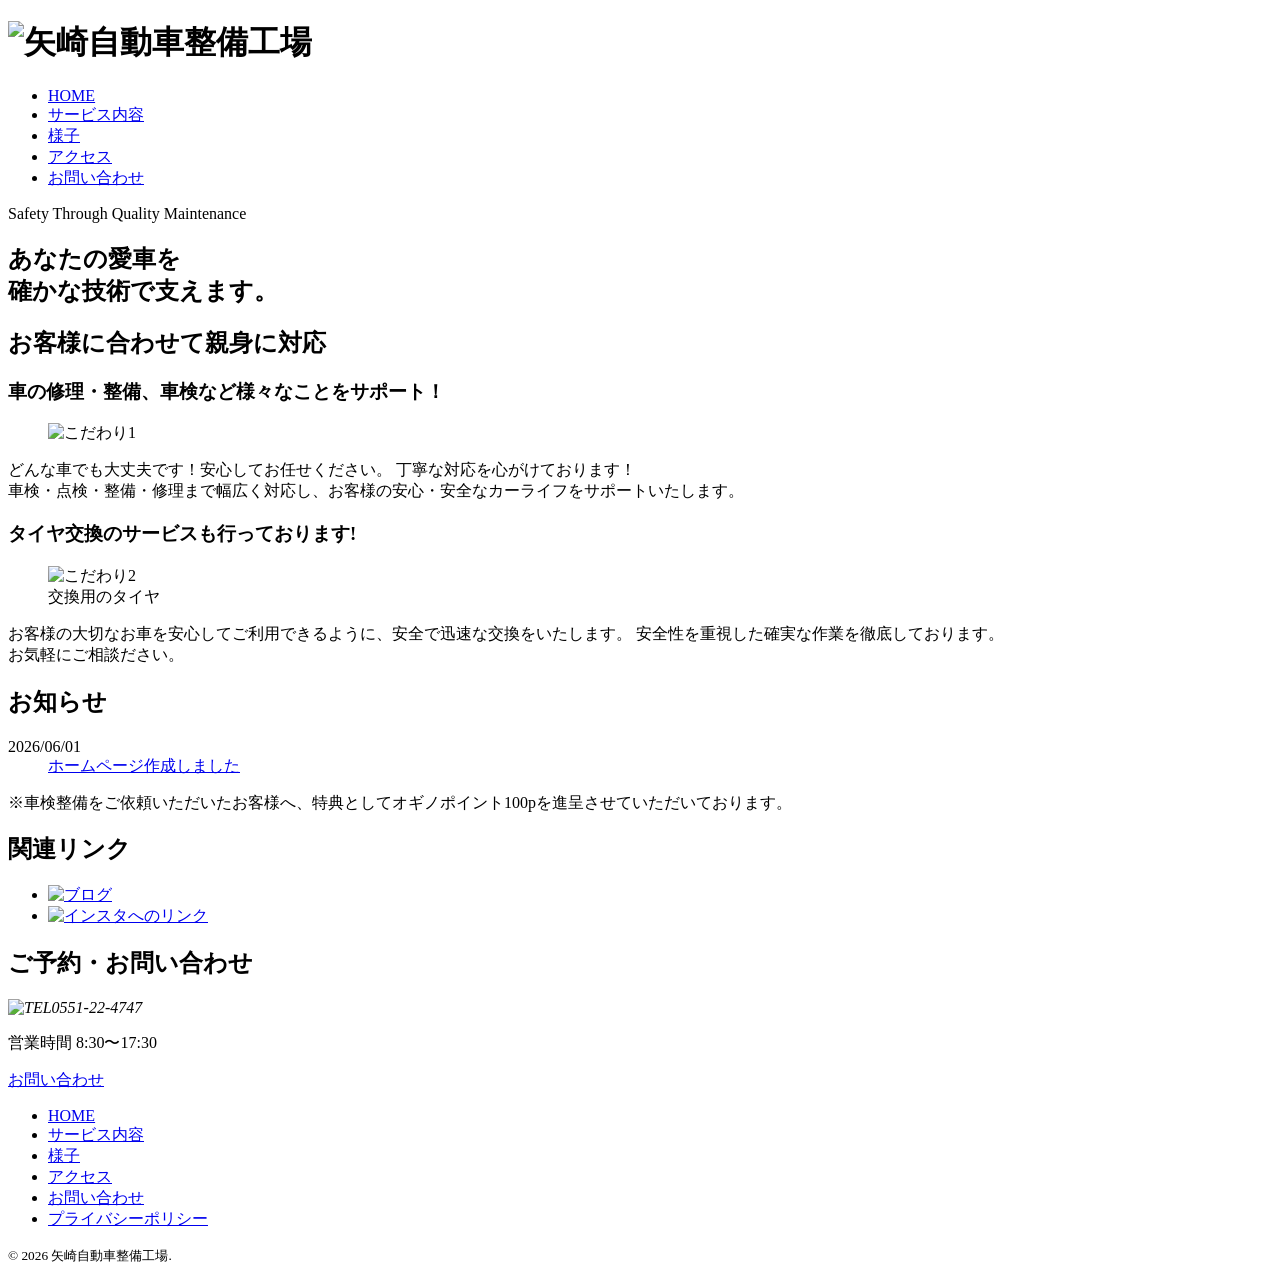
==== index.html @ 376228ba "Add files via upload" ====
<!DOCTYPE html>
<html lang="ja">


<head>
  <meta charset="UTF-8">
  <title>矢崎自動車整備工場 </title>
  <meta name="viewport" content="width=device-width, initial-scale=1">
  <link rel="stylesheet" href="css/style.css">
</head>

<body>

  <!--ヘッダー-->
  <header>
    <div id="mein">
    <h1><img src="images/rog.png" alt="矢崎自動車整備工場"></h1>
    
    <nav id="global_navi">
      <ul>
        <li class="current"><a href="index.html">HOME</a></li>
        <li><a href="course.html">サービス内容</a></li>
        <li><a href="gallery.html">様子</a></li>
        <li><a href="access.html">アクセス</a></li>
        <li><a href="contact.html">お問い合わせ</a></li>
      </ul>
    </nav>
  </header>
  <!--/ヘッダー-->


  <!--メインビジュアル画像-->
  <div id="kou">

 <section id="hero" class="container">
      <div class="hero_inner">
        <p class="pop">Safety Through Quality Maintenance</p>
        <h1>あなたの愛車を<br>確かな技術で支えます。</h1></div>
  </div>
  <!--/メインビジュアル画像-->

  <!--wrapper-->
  <div id="wrapper">
    <!--メイン-->
    <div id="main">
        <section id="point">
        <h2>お客様に合わせて親身に対応</h2>
        <section>
          <h3>車の修理・整備、車検など様々なことをサポート！</h3>
          <figure>
            <img src="images/naosu.png" alt="こだわり1">
            <figcation></figcaption>
          </figure>
       
          <p>どんな車でも大丈夫です！安心してお任せください。
              丁寧な対応を心がけております！<br>車検・点検・整備・修理まで幅広く対応し、お客様の安心・安全なカーライフをサポートいたします。
            <br>
            </p>
        </section>
        <section>
          <h3>タイヤ交換のサービスも行っております!</h3>
          <figure>
            <img src="images/IMG_0017.jpg" alt="こだわり2">
            <figcaption>交換用のタイヤ</figcaption>
          </figure>
          <p>お客様の大切なお車を安心してご利用できるように、安全で迅速な交換をいたします。
             安全性を重視した確実な作業を徹底しております。 <br>お気軽にご相談ださい。</br></p>
        </section>
      </section>
      <section id="news">
        <h2 id="oshirase">お知らせ</h2>
        <dl>
          <dt>2026/06/01</dt>
          <dd><a href="index.html">ホームページ作成しました</a></dd>
          <p id="irai">※車検整備をご依頼いただいたお客様へ、特典としてオギノポイント100pを進呈させていただいております。</p>
        </dl>
      </section>
    </div>
    <!--/メイン-->

    <!--サイド-->
    <aside id="sidebar">
      <section id="side_banner">
        <h2 id="kanrin">関連リンク</h2>
        <ul>
          <li><a href="#" target="_blank"><img src="images/images.png" alt="ブログ"></a></li>
          <li><a href="https://www.instagram.com/" target="_blank"><img src="images/insta.jpg"
                alt="インスタへのリンク"></a></li>
        </ul>
      </section>
      <section id="side_contact">
        <h2>ご予約・お問い合わせ</h2>
        <address><img src="images/mark_tel.png" alt="TEL">0551-22-4747</address>
        <p>営業時間 8:30〜17:30</p>
        <p><a href="contact.html" class="contact_button">お問い合わせ</a></p>
      </section>
    </aside>
    <!--/サイド-->
  </div>
  <!--/wrapper-->

  <!--フッター-->
  <footer>
    <div id="footer_nav">
      <ul>
        <li><a href="index.html">HOME</a></li>
        <li><a href="course.html">サービス内容</a></li>
        <li><a href="gallery.html">様子</a></li>
        <li><a href="access.html">アクセス</a></li>
        <li><a href="contact.html">お問い合わせ</a></li>
        <li><a href="policy.html">プライバシーポリシー</a></li>
      </ul>
    </div>
    <small>&copy; 2026 矢崎自動車整備工場.</small>
  </footer>
  <!--/フッター-->

</body>

</html>
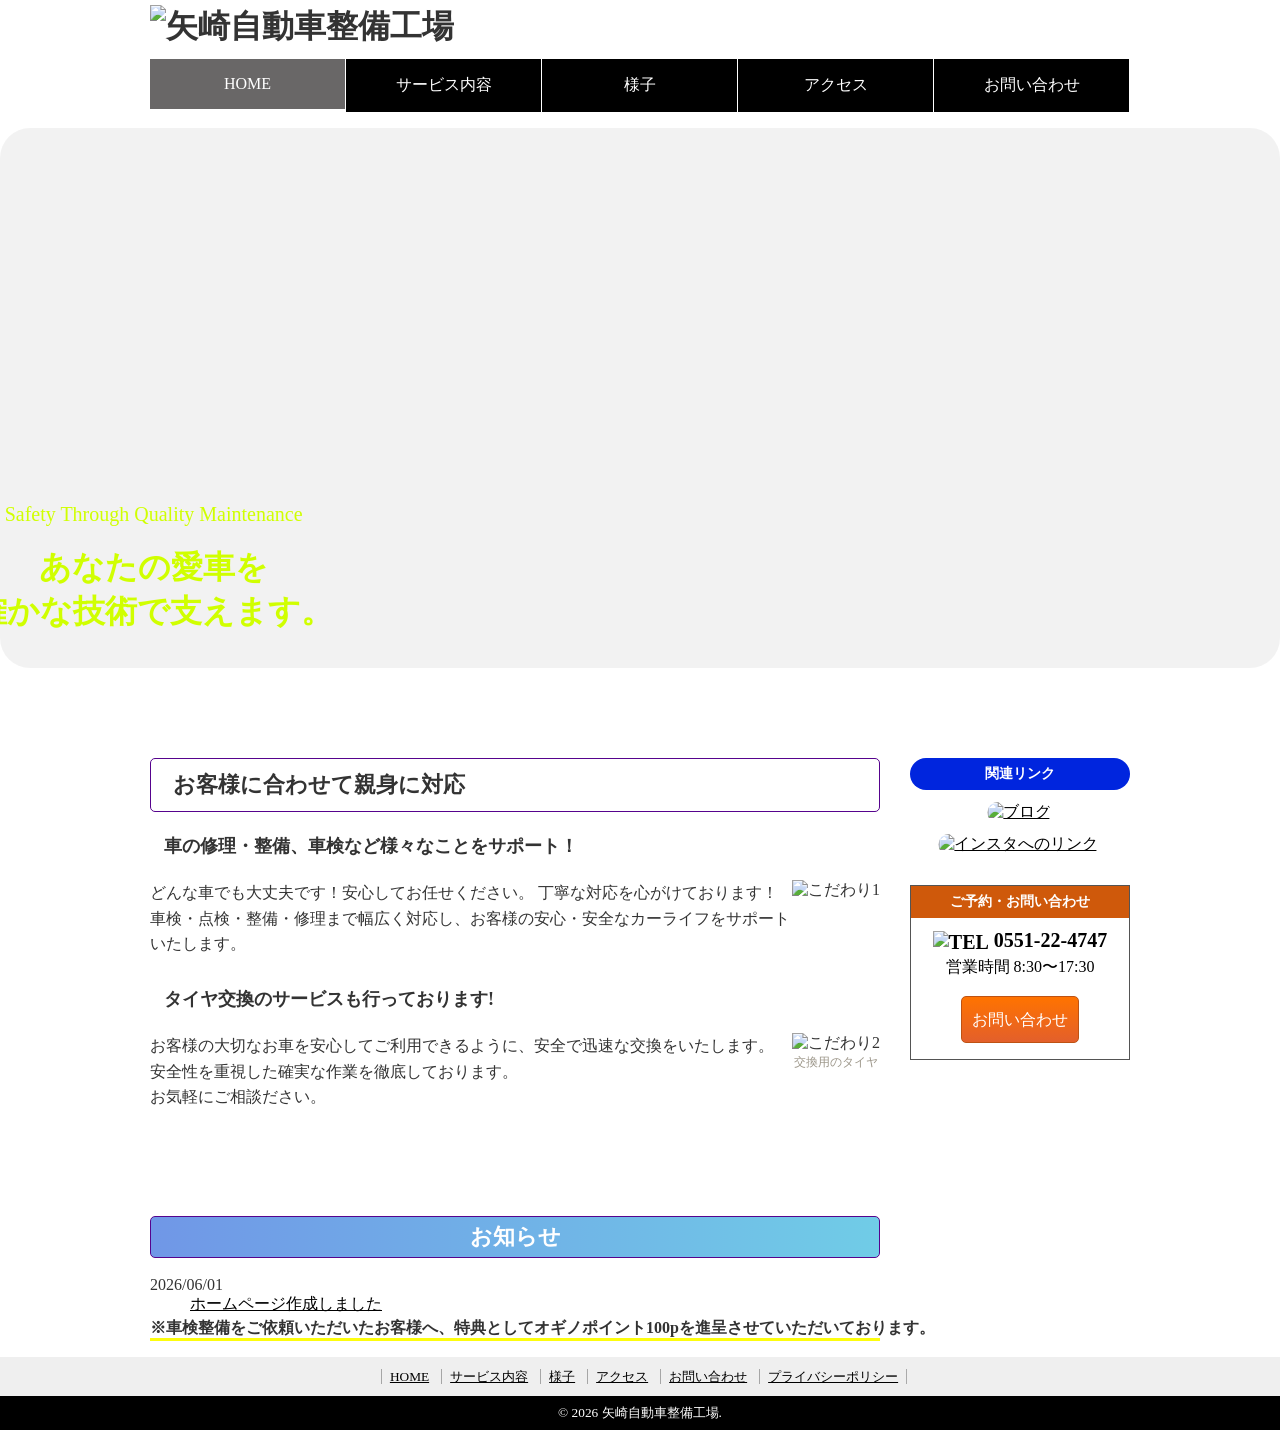
==== commit 66f75c8e: "Update index.html" ====
--- a/index.html
+++ b/index.html
@@ -1,5 +1,6 @@
 <!DOCTYPE html>
 <html lang="ja">
+<link rel="stylesheet" href="./style.css"/>
 
 
 <head>
@@ -117,4 +118,4 @@
 
 </body>
 
-</html>+</html>
--- a/style.css
+++ b/style.css
@@ -0,0 +1,535 @@
+@charset "utf-8";
+
+body {
+  margin: 0;
+  padding: 0;
+  color: #333;
+}
+a { color: #000000;}
+a:visited { color: #a8a8a8;}
+a:hover {
+  color: #000000;
+  font-weight: bold;
+  text-decoration: none;
+}
+a:hover img { opacity: 0.7;}
+h1, h2, h3, h4, h5, h6 { margin-top: 0; }
+p {
+  margin-top: 0;
+  line-height: 1.6;
+}
+img { vertical-align: bottom; }
+#main h1 {
+  background-image: url(../images/header_bg.jpg);
+  padding: 30px 30px 30px 20px;
+  font-size: 26px;
+  border-bottom: solid 1px #e06d6d;
+}
+#main h2 {
+  font-size: 22px;
+  border: 1px solid #56038d;
+  padding: 11px 22px;
+border-radius: 5px;}
+#main h3 {
+  font-size: 18px;
+  border: 1px solid 3px  #000000;
+  padding: 4px 9px 4px 14px;
+border-radius: 5px;
+}
+header {
+  width: 980px;
+  margin: 0 auto;
+}
+header h1 {
+  float: left;
+  margin: 5px 0 10px;
+}
+header #header_contact {
+float: right;
+margin: 1px 0 0;
+}
+#global_navi {
+width: 980px;
+clear: both;
+overflow: hidden;
+margin: 16px auto;
+}
+#global_navi ul {
+list-style: none;
+margin: 0;
+padding: 0;
+}
+#global_navi ul li {
+width: 195px;
+float: left;
+margin-right: 1px;
+text-align: center;
+}
+#global_navi ul li a{
+display: block;
+padding: 16px;
+background-color: #000000;
+  color: #fff;
+  text-decoration: none;
+  transition: background-color 0.2s linear;
+}
+#global_navi ul li.current a{
+background-color: #696767;
+}
+#global_navi ul li a:hover {
+background-color: #3b7cb1;
+}
+#wrapper {
+  width: 980px;
+  margin: 0 auto;
+  overflow: hidden;
+}
+#main {
+  width: 730px;
+  float: left;
+}
+#sidebar {
+  width: 220px;
+  float: right;
+}
+#side_banner { margin-bottom: 30px; }
+#side_banner h2 {
+  background-color: #0025de;
+  color:  #fff;
+  padding: 7px;
+  font-size: 14px;
+  text-align: center;
+}
+#side_banner ul {
+  list-style: none;
+  margin: 0;
+  padding: 0;
+}
+#side_banner ul li { margin-bottom: 10px; }
+#side_contact {
+  border: 1px solid #000000ab;
+  color: #000000;
+  text-align: center;
+}
+#side_contact h2 {
+  background-color: #cf590b;
+  color: #ffffff;
+  padding: 7px;
+  font-size: 14px;
+}
+#side_contact address {
+  font-weight: bold;
+  font-size: 20px;
+  font-style: normal;
+}
+#side_contact address img {
+  vertical-align: middle;
+margin-right: 5px;
+}
+#side_contact .contact_button {
+display: inline-block;
+background: #ffffff;
+background: -webkit-gradient(linear, left top, left bottom, color-stop(0%,#ffffff), color-stop(100%,#f1ede4));
+background: -webkit-linear-gradient(top,  #ffffff 0%,#ffffff 100%);
+background: linear-gradient(to bottom,  #ff7300 0%,#e35f2b 100%);
+color: #ffffff;
+padding: 10px;
+border: 1px solid #be5213;
+border-radius: 5px;
+text-decoration: none;
+}
+footer {
+  background-color: #000000;
+text-align: center;
+}
+footer #footer_nav {
+  background-color: #efefef;
+  padding: 10px 0; 
+}
+footer #footer_nav ul {
+  list-style: none;
+  margin: 0;
+  padding: 0;
+}
+footer #footer_nav li {
+  display: inline;
+  border-left: solid 1px #a6a6a6;
+  margin-left: 8px;
+  padding-left: 8px;
+  font-size: smaller;
+}
+#point { margin-bottom: 30px; }
+#point section {
+margin-bottom: 10px;
+overflow: hidden;
+}
+#point figure {
+  float: right;
+  margin: 0 0 0 16px;
+}
+#point figcaption {
+font-size: 12px;
+color: #9c9689;
+text-align: center;
+}
+#gallery ul {
+  list-style: none;
+  margin: 0;
+  padding: 0;
+}
+#gallery ul li {
+  width: 200px;
+  margin: 0 30px 30px 0;
+  padding: 10px 0;
+  border: solid 1px #ccc;
+  float: left;
+  text-align: center;
+  color: #000000;
+  font-weight: bold;
+  box-shadow: 2px 2px 3px rgba(0,0,0,0.1);
+}
+/* 3の倍数のボックスの右マージンをカットする */
+#gallery ul li:nth-child(3n) {
+  margin-right: 0;
+}
+#access.html {
+width: 100%;
+border-collapse: collapse;
+margin-bottom: 16px;
+}
+#access table {
+width: 80%;
+border-collapse: collapse;
+margin-bottom: 16px;
+}
+#access th,
+#access td {
+  border: 1px solid #000000;
+  padding: 8px;
+  
+}
+/* thが見出し */
+#access th {
+  background-color: #ffffff;
+  text-align: left;
+  width: 5em;
+  text-align: center;
+}
+table th{/*thに対して*/
+  color: #000000;/*文字色*/
+  background: #ffffff;/*背景色*/
+}
+/* パンくずリスト */
+#breadcrumb { font-size: smaller; }
+#breadcrumb ol {
+list-style: none;
+margin: 0;
+padding: 0;
+}
+#breadcrumb ol li { display: inline;}
+#breadcrumb ol li::after {
+  content: ">";
+padding-left: 7px;
+}
+#breadcrumb ol li:last-child::after { content: none;}
+footer #footer_nav li:last-child {
+border-right: solid 1px #aaa;
+padding: 0 8px;
+}
+/* フッターの文字の色 */
+footer small {
+display: block;
+padding: 8px 0;
+color: #fff;
+}
+#entry dl {
+  /* background: #f1e4e4; 背景の色 border: 1px solid #ff0000;　周りの線など*/
+background: #bbbbbb;
+border: 1px solid #909090;
+border-top: 0;
+}
+/* アクセスフォーム横罫線を引く */
+#entry dl dt,
+#entry dl dd {
+padding: 10px;
+border-top: 1px solid #9b9b9b;
+}
+/* 見出しと文章を横並びにする */
+#entry dl dt {
+width: 13em;
+float: left;
+font-weight: bold;
+}
+/* background-color: #fff;  文章の背景色,border-left: 1px solid #ddd; 見出しと文章の左右を分ける線の色 */
+#entry dl dd {
+background-color: #fff; 
+border-left: 1px solid #ddd;
+margin-left: 13em;
+}
+.must { color:  #f00;}
+/* 名前入力しやすい長さに */
+#entry #name {
+width: 15em;
+padding: 3px;
+}
+#entry #email {
+width: 25em;
+padding: 3px;
+}
+#entry #tel {
+width: 15sem;
+padding: 3px;
+}
+#entry #detail {
+width: 36em;
+height: 15em;
+}
+#entry #submit_button_cover {
+text-align: center;
+}
+#entry #submit_button:hover {
+background-color: #b7a077;
+border: 1px solid #b7a077;
+padding: 5px 3px;
+/* border-radius: 10px; 角丸にする */
+font-size: 18px;
+color: #000000;
+cursor: pointer;
+transition: background-color 0.1s linear; 
+}
+#entry #submit_button:hover {
+  background-color: #d3d3d3;}
+#submit_button {
+width: 100px;
+height: 40px;
+}
+#course.html {
+width: 100%;
+border-collapse: collapse;
+margin-bottom: 16px;
+}
+#course table {
+width: 100%;
+border-collapse: collapse;
+margin-bottom: 16px;
+}
+#course th,
+#course td {
+  border: 1px solid #000000;
+  padding: 8px;
+  
+}
+/* thが見出し */
+#course th {
+  background-color: #ffffff;
+  text-align: left;
+  width: 7em;
+  text-align: center;
+}
+
+.container {
+width: 100%;
+max-width: 100%;
+margin: 0 auto;
+position: relative;
+}
+#hero {
+background-image: url(../images/IMG_0011.jpg);
+background-position: center;
+background-size: cover;
+height: 540px;
+border-radius: 30px;
+display: flex;
+align-items: center;
+margin-bottom: 90px;
+overflow: hidden;;
+}
+#hero::before {
+ content: '';
+width: 100%;
+height: 100%;
+background-color: #000000;
+position: absolute;
+top: 0;
+left: 0;
+opacity: 0.05;
+z-index: 1;
+}
+.hero_inner {
+z-index: 2;
+color: #d0ff00;
+width: 40%;
+text-align: center;
+  transform: translate(-20%, 110%);
+}
+.hero_inner p {
+font-size: 20px;
+font-weight: 500;
+margin-bottom: 16px;
+}
+.hero_inner h1 {
+font-size: 32px;
+font-weight: 700;
+margin-bottom: 30px;
+}
+#point {
+  margin-bottom: 90px;
+}
+/* .heading 透かしのロゴ */
+.heading {
+ font-size: 30px;
+font-weight: 700;
+color: #4a6fba;
+opacity: 0.5;
+position: absolute;
+right: 37%;
+/* transform: translateY(-30%);マイナスだと上に行く、プラスだと下に文字行く */
+transform: translateY(0%);
+}
+#soudan {
+font-size: 30px;
+transform: translateY(20%);
+text-shadow: 1px 1px 2px rgb(211, 138, 150);
+}
+#itiran{
+text-align: center;
+font-weight: bold;
+}
+#side_banner img {
+border-radius: 30px;
+transform: translate(-1%);
+}
+.lead {
+font-size: 30px;
+/* line-height: 1px; 行間 */
+line-height: 1px;
+transform: translateY(5px);
+}
+
+/* left: 3%; %大きくなると右に行く */
+
+#nenshiki {
+color: #ff0000;
+line-height: 1px;
+font-weight: bold;
+}
+#teiki {
+  text-align: center;
+}
+#hekomi {
+  font-size: 18px;
+}
+#naka {
+ text-align: center;
+}
+#irai {
+  font-weight: bold;
+   white-space: nowrap;
+   background: linear-gradient(transparent 90%, #fdfd0d 10%);
+}
+/* border-radius: 5px; 丸みを出す */
+#kanrin {
+  border-radius: 80px;
+}
+@media screen and (max-width :767px){
+  img {
+max-width: 100%;
+  }
+  header,
+  #global_navi,
+  #sidebar,
+  #wrapper{
+    width: 100%;
+  }
+}
+#main {
+/* width: 100%;
+padding: 0 5%; */
+box-sizing: border-box;
+}
+   #main figure {
+   text-align: center;
+   }
+   #IMG_0011 {
+width: 100%;
+height: auto;
+   }
+#point figure{
+  /* float: none; */
+  margin: 0 0 11px 0;
+}
+#side_banner ul li {
+text-align: center;
+margin: 11px auto;
+}
+#side_contact address img {
+width: 14px;
+height: 20px;
+}
+/* #entry dl dt {
+float: none;
+width: 100%;
+box-sizing: border-box;
+}
+#entry dl dd {
+width: 100%;
+margin-left: 0;
+border-left: none;
+box-sizing: border-box;
+}
+#entry #name, #entry #email, #entry #interest {
+max-width: 100%;
+}
+#entry #detail {
+  width: 100%;
+  box-sizing: border-box;
+} */
+#oshirase{
+  text-align: center;
+  display: flex;
+  align-items: center;
+  justify-content: center;
+  color: #ffffff;
+  font-weight: bold;
+  height: 2vh;
+  background: linear-gradient(90deg, #7097e7 0%, #70cce7 50%, #eb98ee 80%, #7097e7 100%);
+  background-size: 200% 200%;
+  animation: bggrdAnime 25s ease infinite;
+}
+@keyframes bggrdAnime{
+  0% {
+    background-position: 0% 50%;
+  }
+  50% {
+    background-position: 150% 50%;
+  }
+  100% {
+    background-position: 0% 50%;
+  }
+}
+#jisha th {
+  background-color: #bbbbbb;
+}
+#akusesu {
+text-align: center;
+  display: flex;
+  align-items: center;
+  justify-content: center;
+  color: #000000;
+  font-weight: bold;
+  height: 2vh;
+  background: linear-gradient(90deg, #74ebd5 0%, #6ec6ff 50%, #9f8cff 80%, #74ebd5 100%);
+  background-size: 200% 200%;
+  animation: bggrdAnime 25s ease infinite;
+}
+@keyframes bggrdAnime{
+  0% {
+    background-position: 0% 50%;
+  }
+  50% {
+    background-position: 150% 50%;
+  }
+  100% {
+    background-position: 0% 50%;
+  }
+}
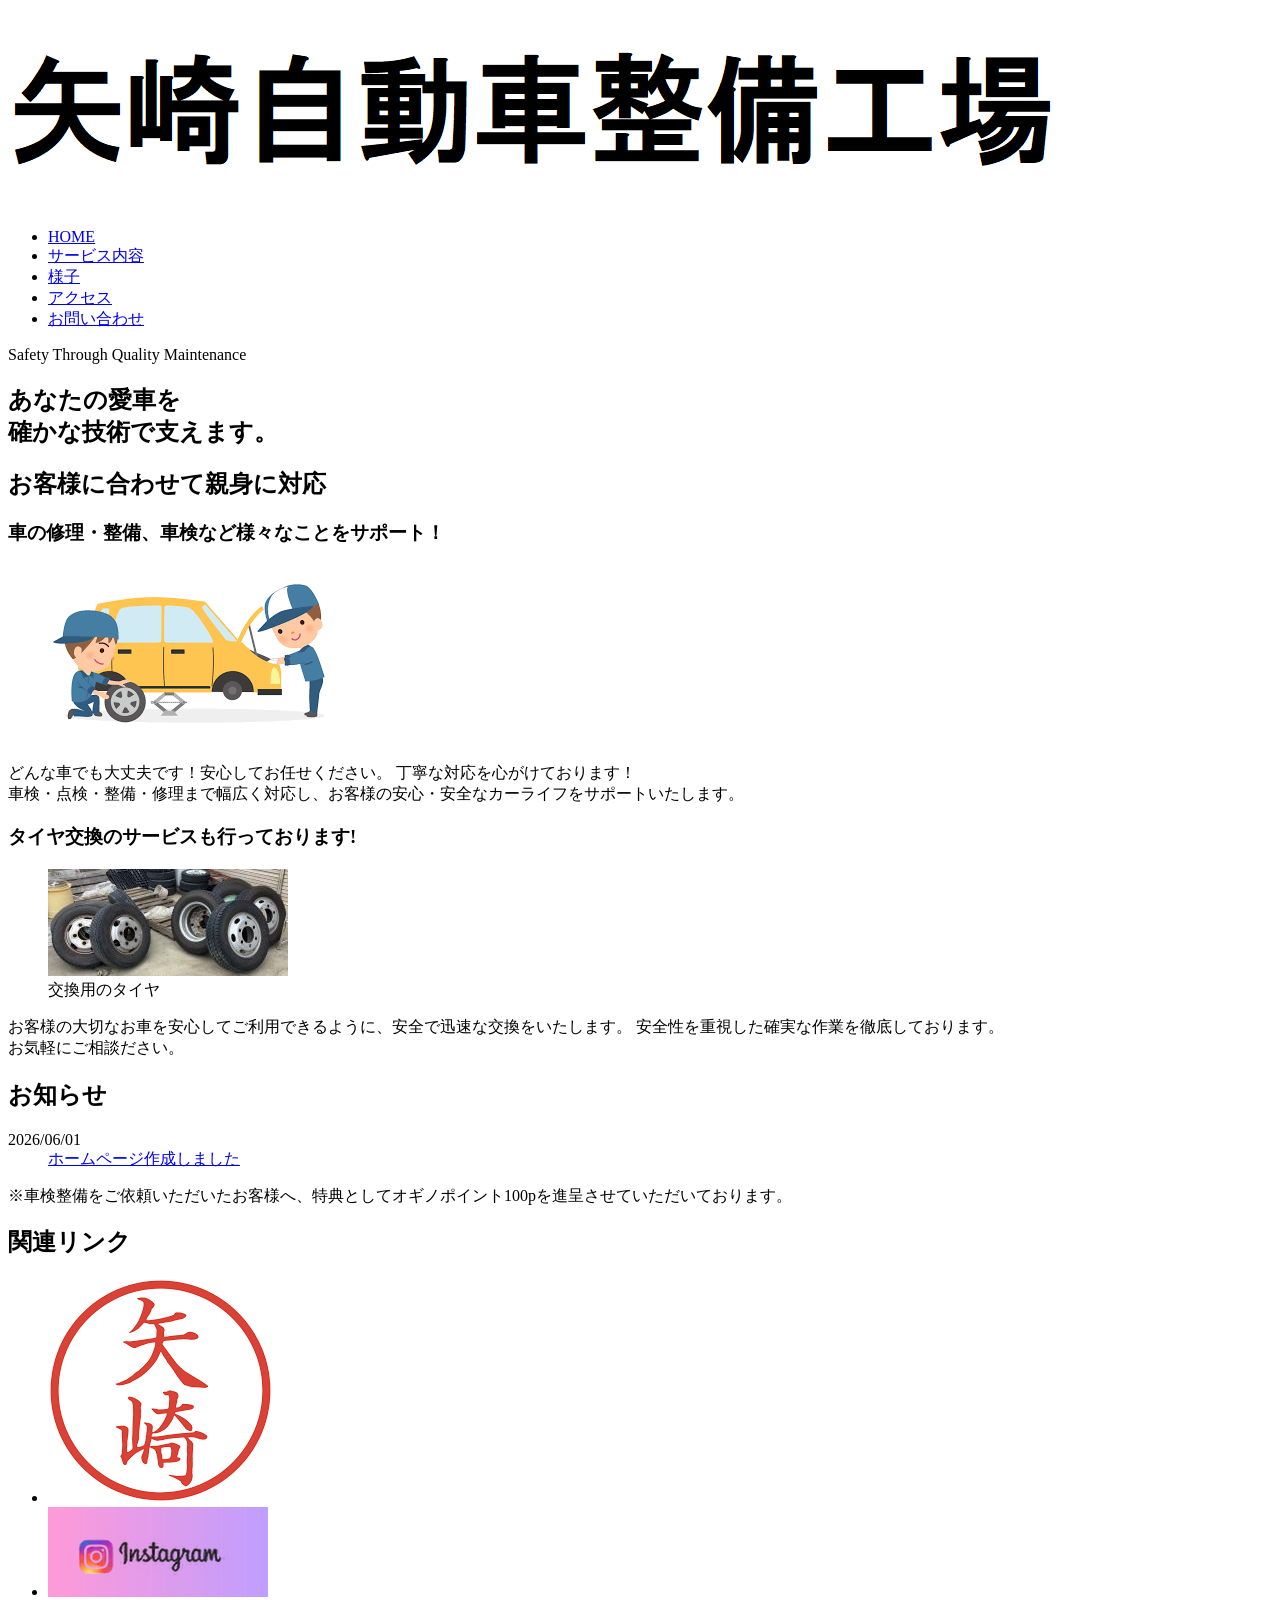
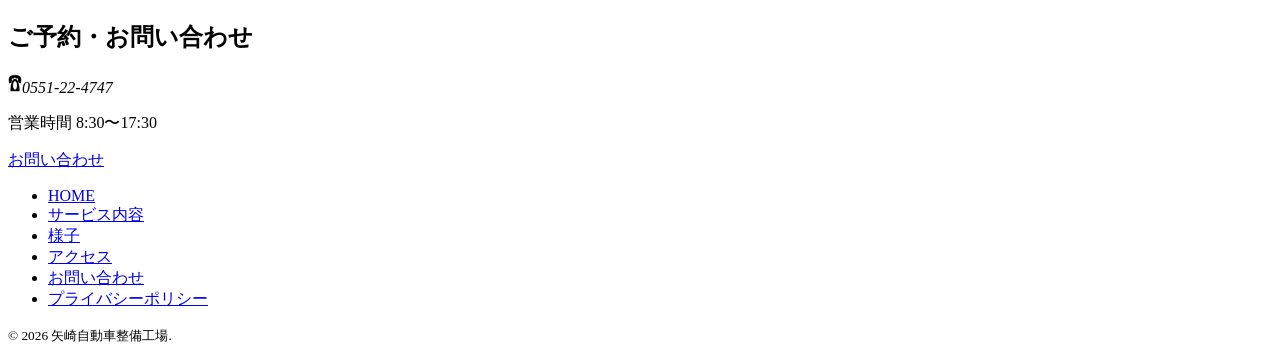
==== commit 3a66e166: "Update index.html" ====
--- a/index.html
+++ b/index.html
@@ -1,7 +1,5 @@
 <!DOCTYPE html>
 <html lang="ja">
-<link rel="stylesheet" href="./style.css"/>
-
 
 <head>
   <meta charset="UTF-8">
@@ -15,7 +13,7 @@
   <!--ヘッダー-->
   <header>
     <div id="mein">
-    <h1><img src="images/rog.png" alt="矢崎自動車整備工場"></h1>
+    <h1><img src="../images/rog.png" alt="矢崎自動車整備工場"></h1>
     
     <nav id="global_navi">
       <ul>
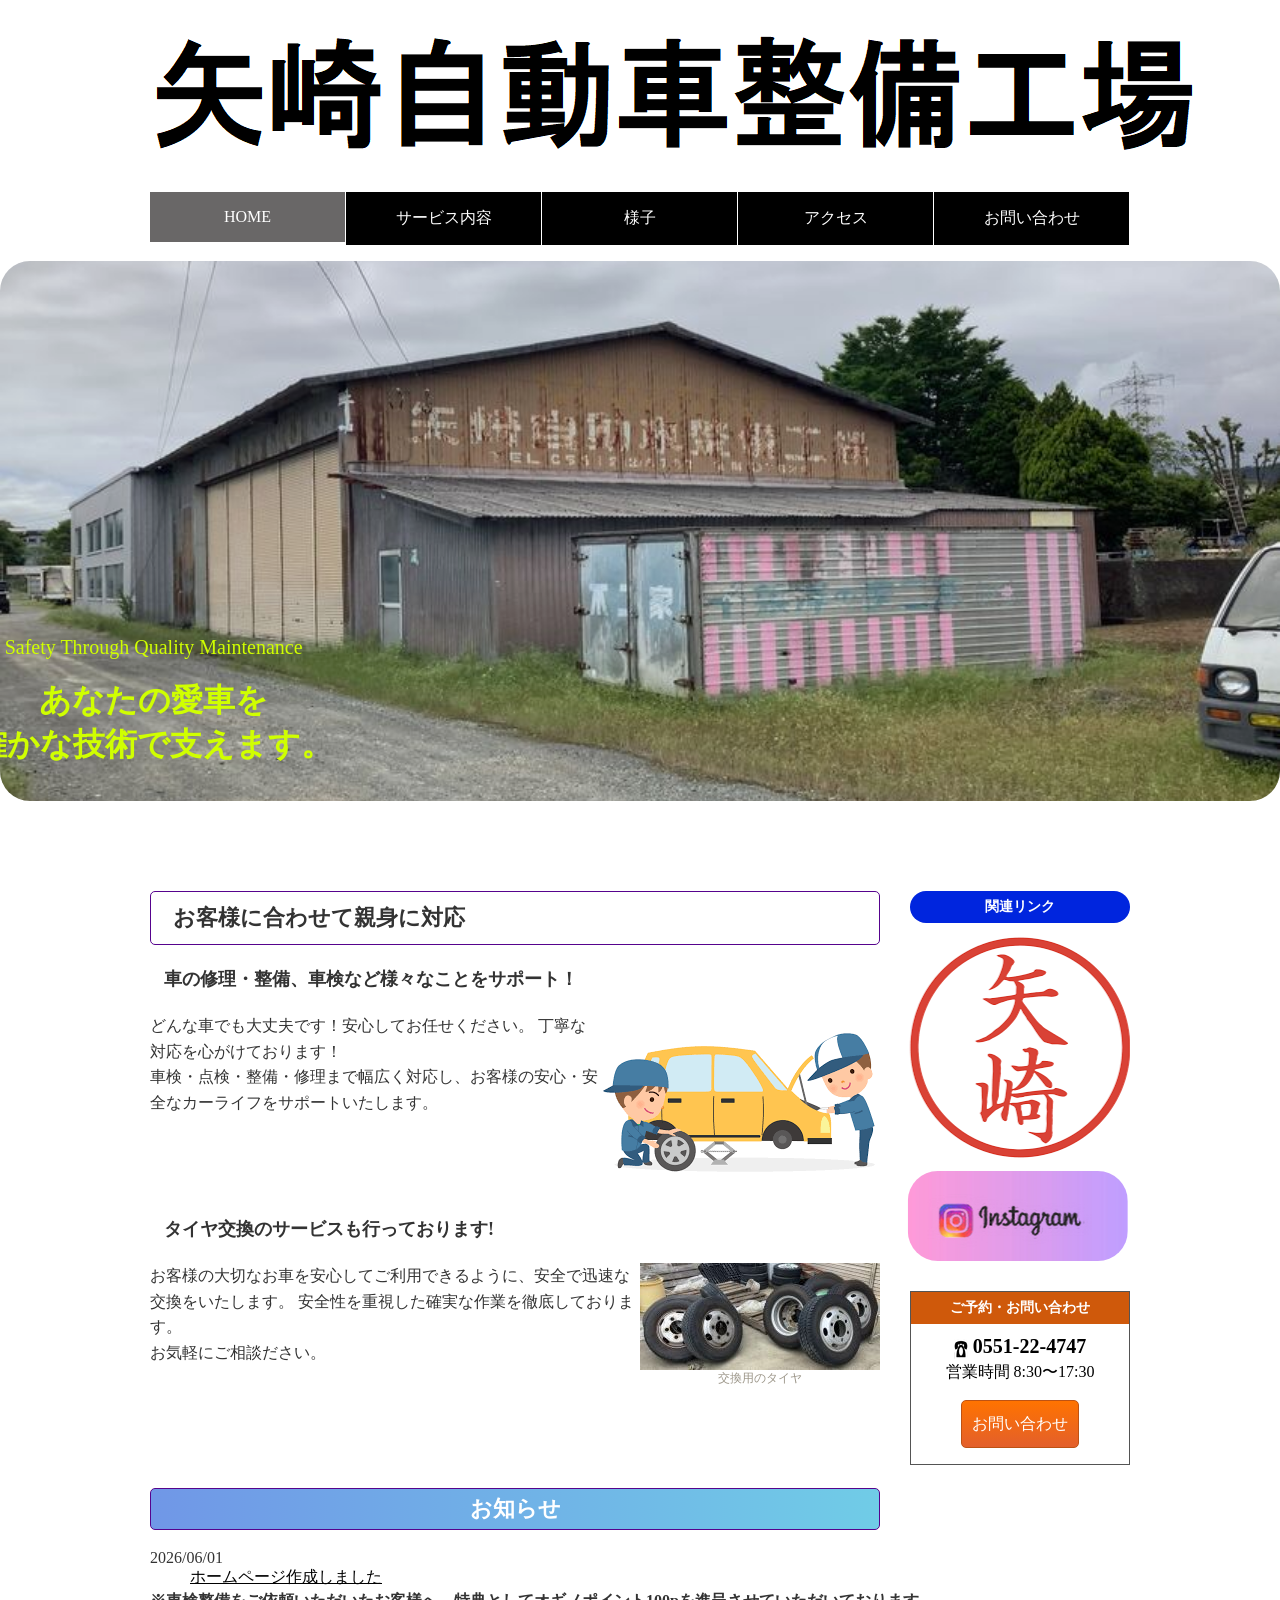
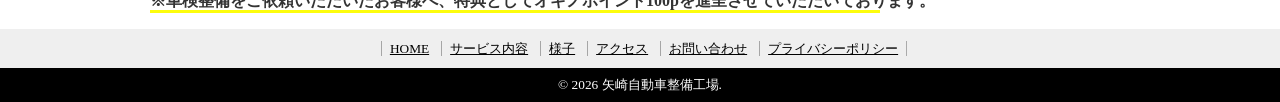
==== commit c90fd7be: "Update index.html" ====
--- a/index.html
+++ b/index.html
@@ -13,7 +13,7 @@
   <!--ヘッダー-->
   <header>
     <div id="mein">
-    <h1><img src="../images/rog.png" alt="矢崎自動車整備工場"></h1>
+    <h1><img src="images/rog.png" alt="矢崎自動車整備工場"></h1>
     
     <nav id="global_navi">
       <ul>
--- a/css/style.css
+++ b/css/style.css
@@ -0,0 +1,535 @@
+@charset "utf-8";
+
+body {
+  margin: 0;
+  padding: 0;
+  color: #333;
+}
+a { color: #000000;}
+a:visited { color: #a8a8a8;}
+a:hover {
+  color: #000000;
+  font-weight: bold;
+  text-decoration: none;
+}
+a:hover img { opacity: 0.7;}
+h1, h2, h3, h4, h5, h6 { margin-top: 0; }
+p {
+  margin-top: 0;
+  line-height: 1.6;
+}
+img { vertical-align: bottom; }
+#main h1 {
+  background-image: url(../images/header_bg.jpg);
+  padding: 30px 30px 30px 20px;
+  font-size: 26px;
+  border-bottom: solid 1px #e06d6d;
+}
+#main h2 {
+  font-size: 22px;
+  border: 1px solid #56038d;
+  padding: 11px 22px;
+border-radius: 5px;}
+#main h3 {
+  font-size: 18px;
+  border: 1px solid 3px  #000000;
+  padding: 4px 9px 4px 14px;
+border-radius: 5px;
+}
+header {
+  width: 980px;
+  margin: 0 auto;
+}
+header h1 {
+  float: left;
+  margin: 5px 0 10px;
+}
+header #header_contact {
+float: right;
+margin: 1px 0 0;
+}
+#global_navi {
+width: 980px;
+clear: both;
+overflow: hidden;
+margin: 16px auto;
+}
+#global_navi ul {
+list-style: none;
+margin: 0;
+padding: 0;
+}
+#global_navi ul li {
+width: 195px;
+float: left;
+margin-right: 1px;
+text-align: center;
+}
+#global_navi ul li a{
+display: block;
+padding: 16px;
+background-color: #000000;
+  color: #fff;
+  text-decoration: none;
+  transition: background-color 0.2s linear;
+}
+#global_navi ul li.current a{
+background-color: #696767;
+}
+#global_navi ul li a:hover {
+background-color: #3b7cb1;
+}
+#wrapper {
+  width: 980px;
+  margin: 0 auto;
+  overflow: hidden;
+}
+#main {
+  width: 730px;
+  float: left;
+}
+#sidebar {
+  width: 220px;
+  float: right;
+}
+#side_banner { margin-bottom: 30px; }
+#side_banner h2 {
+  background-color: #0025de;
+  color:  #fff;
+  padding: 7px;
+  font-size: 14px;
+  text-align: center;
+}
+#side_banner ul {
+  list-style: none;
+  margin: 0;
+  padding: 0;
+}
+#side_banner ul li { margin-bottom: 10px; }
+#side_contact {
+  border: 1px solid #000000ab;
+  color: #000000;
+  text-align: center;
+}
+#side_contact h2 {
+  background-color: #cf590b;
+  color: #ffffff;
+  padding: 7px;
+  font-size: 14px;
+}
+#side_contact address {
+  font-weight: bold;
+  font-size: 20px;
+  font-style: normal;
+}
+#side_contact address img {
+  vertical-align: middle;
+margin-right: 5px;
+}
+#side_contact .contact_button {
+display: inline-block;
+background: #ffffff;
+background: -webkit-gradient(linear, left top, left bottom, color-stop(0%,#ffffff), color-stop(100%,#f1ede4));
+background: -webkit-linear-gradient(top,  #ffffff 0%,#ffffff 100%);
+background: linear-gradient(to bottom,  #ff7300 0%,#e35f2b 100%);
+color: #ffffff;
+padding: 10px;
+border: 1px solid #be5213;
+border-radius: 5px;
+text-decoration: none;
+}
+footer {
+  background-color: #000000;
+text-align: center;
+}
+footer #footer_nav {
+  background-color: #efefef;
+  padding: 10px 0; 
+}
+footer #footer_nav ul {
+  list-style: none;
+  margin: 0;
+  padding: 0;
+}
+footer #footer_nav li {
+  display: inline;
+  border-left: solid 1px #a6a6a6;
+  margin-left: 8px;
+  padding-left: 8px;
+  font-size: smaller;
+}
+#point { margin-bottom: 30px; }
+#point section {
+margin-bottom: 10px;
+overflow: hidden;
+}
+#point figure {
+  float: right;
+  margin: 0 0 0 16px;
+}
+#point figcaption {
+font-size: 12px;
+color: #9c9689;
+text-align: center;
+}
+#gallery ul {
+  list-style: none;
+  margin: 0;
+  padding: 0;
+}
+#gallery ul li {
+  width: 200px;
+  margin: 0 30px 30px 0;
+  padding: 10px 0;
+  border: solid 1px #ccc;
+  float: left;
+  text-align: center;
+  color: #000000;
+  font-weight: bold;
+  box-shadow: 2px 2px 3px rgba(0,0,0,0.1);
+}
+/* 3の倍数のボックスの右マージンをカットする */
+#gallery ul li:nth-child(3n) {
+  margin-right: 0;
+}
+#access.html {
+width: 100%;
+border-collapse: collapse;
+margin-bottom: 16px;
+}
+#access table {
+width: 80%;
+border-collapse: collapse;
+margin-bottom: 16px;
+}
+#access th,
+#access td {
+  border: 1px solid #000000;
+  padding: 8px;
+  
+}
+/* thが見出し */
+#access th {
+  background-color: #ffffff;
+  text-align: left;
+  width: 5em;
+  text-align: center;
+}
+table th{/*thに対して*/
+  color: #000000;/*文字色*/
+  background: #ffffff;/*背景色*/
+}
+/* パンくずリスト */
+#breadcrumb { font-size: smaller; }
+#breadcrumb ol {
+list-style: none;
+margin: 0;
+padding: 0;
+}
+#breadcrumb ol li { display: inline;}
+#breadcrumb ol li::after {
+  content: ">";
+padding-left: 7px;
+}
+#breadcrumb ol li:last-child::after { content: none;}
+footer #footer_nav li:last-child {
+border-right: solid 1px #aaa;
+padding: 0 8px;
+}
+/* フッターの文字の色 */
+footer small {
+display: block;
+padding: 8px 0;
+color: #fff;
+}
+#entry dl {
+  /* background: #f1e4e4; 背景の色 border: 1px solid #ff0000;　周りの線など*/
+background: #bbbbbb;
+border: 1px solid #909090;
+border-top: 0;
+}
+/* アクセスフォーム横罫線を引く */
+#entry dl dt,
+#entry dl dd {
+padding: 10px;
+border-top: 1px solid #9b9b9b;
+}
+/* 見出しと文章を横並びにする */
+#entry dl dt {
+width: 13em;
+float: left;
+font-weight: bold;
+}
+/* background-color: #fff;  文章の背景色,border-left: 1px solid #ddd; 見出しと文章の左右を分ける線の色 */
+#entry dl dd {
+background-color: #fff; 
+border-left: 1px solid #ddd;
+margin-left: 13em;
+}
+.must { color:  #f00;}
+/* 名前入力しやすい長さに */
+#entry #name {
+width: 15em;
+padding: 3px;
+}
+#entry #email {
+width: 25em;
+padding: 3px;
+}
+#entry #tel {
+width: 15sem;
+padding: 3px;
+}
+#entry #detail {
+width: 36em;
+height: 15em;
+}
+#entry #submit_button_cover {
+text-align: center;
+}
+#entry #submit_button:hover {
+background-color: #b7a077;
+border: 1px solid #b7a077;
+padding: 5px 3px;
+/* border-radius: 10px; 角丸にする */
+font-size: 18px;
+color: #000000;
+cursor: pointer;
+transition: background-color 0.1s linear; 
+}
+#entry #submit_button:hover {
+  background-color: #d3d3d3;}
+#submit_button {
+width: 100px;
+height: 40px;
+}
+#course.html {
+width: 100%;
+border-collapse: collapse;
+margin-bottom: 16px;
+}
+#course table {
+width: 100%;
+border-collapse: collapse;
+margin-bottom: 16px;
+}
+#course th,
+#course td {
+  border: 1px solid #000000;
+  padding: 8px;
+  
+}
+/* thが見出し */
+#course th {
+  background-color: #ffffff;
+  text-align: left;
+  width: 7em;
+  text-align: center;
+}
+
+.container {
+width: 100%;
+max-width: 100%;
+margin: 0 auto;
+position: relative;
+}
+#hero {
+background-image: url(../images/IMG_0011.jpg);
+background-position: center;
+background-size: cover;
+height: 540px;
+border-radius: 30px;
+display: flex;
+align-items: center;
+margin-bottom: 90px;
+overflow: hidden;;
+}
+#hero::before {
+ content: '';
+width: 100%;
+height: 100%;
+background-color: #000000;
+position: absolute;
+top: 0;
+left: 0;
+opacity: 0.05;
+z-index: 1;
+}
+.hero_inner {
+z-index: 2;
+color: #d0ff00;
+width: 40%;
+text-align: center;
+  transform: translate(-20%, 110%);
+}
+.hero_inner p {
+font-size: 20px;
+font-weight: 500;
+margin-bottom: 16px;
+}
+.hero_inner h1 {
+font-size: 32px;
+font-weight: 700;
+margin-bottom: 30px;
+}
+#point {
+  margin-bottom: 90px;
+}
+/* .heading 透かしのロゴ */
+.heading {
+ font-size: 30px;
+font-weight: 700;
+color: #4a6fba;
+opacity: 0.5;
+position: absolute;
+right: 37%;
+/* transform: translateY(-30%);マイナスだと上に行く、プラスだと下に文字行く */
+transform: translateY(0%);
+}
+#soudan {
+font-size: 30px;
+transform: translateY(20%);
+text-shadow: 1px 1px 2px rgb(211, 138, 150);
+}
+#itiran{
+text-align: center;
+font-weight: bold;
+}
+#side_banner img {
+border-radius: 30px;
+transform: translate(-1%);
+}
+.lead {
+font-size: 30px;
+/* line-height: 1px; 行間 */
+line-height: 1px;
+transform: translateY(5px);
+}
+
+/* left: 3%; %大きくなると右に行く */
+
+#nenshiki {
+color: #ff0000;
+line-height: 1px;
+font-weight: bold;
+}
+#teiki {
+  text-align: center;
+}
+#hekomi {
+  font-size: 18px;
+}
+#naka {
+ text-align: center;
+}
+#irai {
+  font-weight: bold;
+   white-space: nowrap;
+   background: linear-gradient(transparent 90%, #fdfd0d 10%);
+}
+/* border-radius: 5px; 丸みを出す */
+#kanrin {
+  border-radius: 80px;
+}
+@media screen and (max-width :767px){
+  img {
+max-width: 100%;
+  }
+  header,
+  #global_navi,
+  #sidebar,
+  #wrapper{
+    width: 100%;
+  }
+}
+#main {
+/* width: 100%;
+padding: 0 5%; */
+box-sizing: border-box;
+}
+   #main figure {
+   text-align: center;
+   }
+   #IMG_0011 {
+width: 100%;
+height: auto;
+   }
+#point figure{
+  /* float: none; */
+  margin: 0 0 11px 0;
+}
+#side_banner ul li {
+text-align: center;
+margin: 11px auto;
+}
+#side_contact address img {
+width: 14px;
+height: 20px;
+}
+/* #entry dl dt {
+float: none;
+width: 100%;
+box-sizing: border-box;
+}
+#entry dl dd {
+width: 100%;
+margin-left: 0;
+border-left: none;
+box-sizing: border-box;
+}
+#entry #name, #entry #email, #entry #interest {
+max-width: 100%;
+}
+#entry #detail {
+  width: 100%;
+  box-sizing: border-box;
+} */
+#oshirase{
+  text-align: center;
+  display: flex;
+  align-items: center;
+  justify-content: center;
+  color: #ffffff;
+  font-weight: bold;
+  height: 2vh;
+  background: linear-gradient(90deg, #7097e7 0%, #70cce7 50%, #eb98ee 80%, #7097e7 100%);
+  background-size: 200% 200%;
+  animation: bggrdAnime 25s ease infinite;
+}
+@keyframes bggrdAnime{
+  0% {
+    background-position: 0% 50%;
+  }
+  50% {
+    background-position: 150% 50%;
+  }
+  100% {
+    background-position: 0% 50%;
+  }
+}
+#jisha th {
+  background-color: #bbbbbb;
+}
+#akusesu {
+text-align: center;
+  display: flex;
+  align-items: center;
+  justify-content: center;
+  color: #000000;
+  font-weight: bold;
+  height: 2vh;
+  background: linear-gradient(90deg, #74ebd5 0%, #6ec6ff 50%, #9f8cff 80%, #74ebd5 100%);
+  background-size: 200% 200%;
+  animation: bggrdAnime 25s ease infinite;
+}
+@keyframes bggrdAnime{
+  0% {
+    background-position: 0% 50%;
+  }
+  50% {
+    background-position: 150% 50%;
+  }
+  100% {
+    background-position: 0% 50%;
+  }
+}
